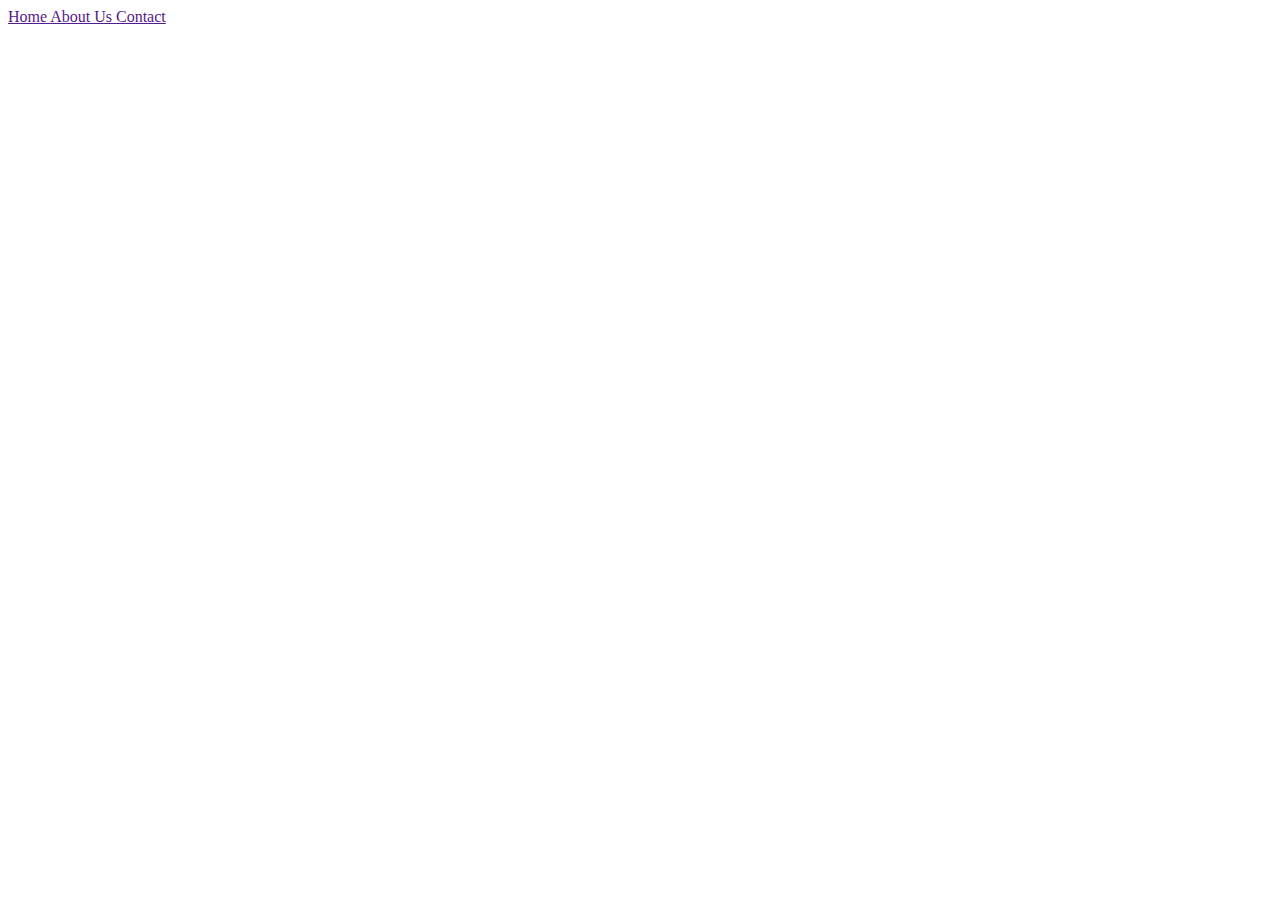
==== index.html @ b5c25b42 "first commit" ====
<!DOCTYPE html>
<html lang="en">
  <head>
    <meta charset="UTF-8" />
    <meta http-equiv="X-UA-Compatible" content="IE=edge" />
    <meta name="viewport" content="width=device-width, initial-scale=1.0" />
    <link rel="stylesheet" href="./styles/style.css" />
    <script src="./assets/main.js" type="module" defer></script>
    <title>creative art</title>
  </head>
  <body>
    <nav id="navbar">
      <div class="logo"></div>
      <div class="navbar-links">
        <a href=""> Home </a>
        <a href=""> About Us </a>
        <a href=""> Contact </a>
      </div>
    </nav>
  </body>
</html>
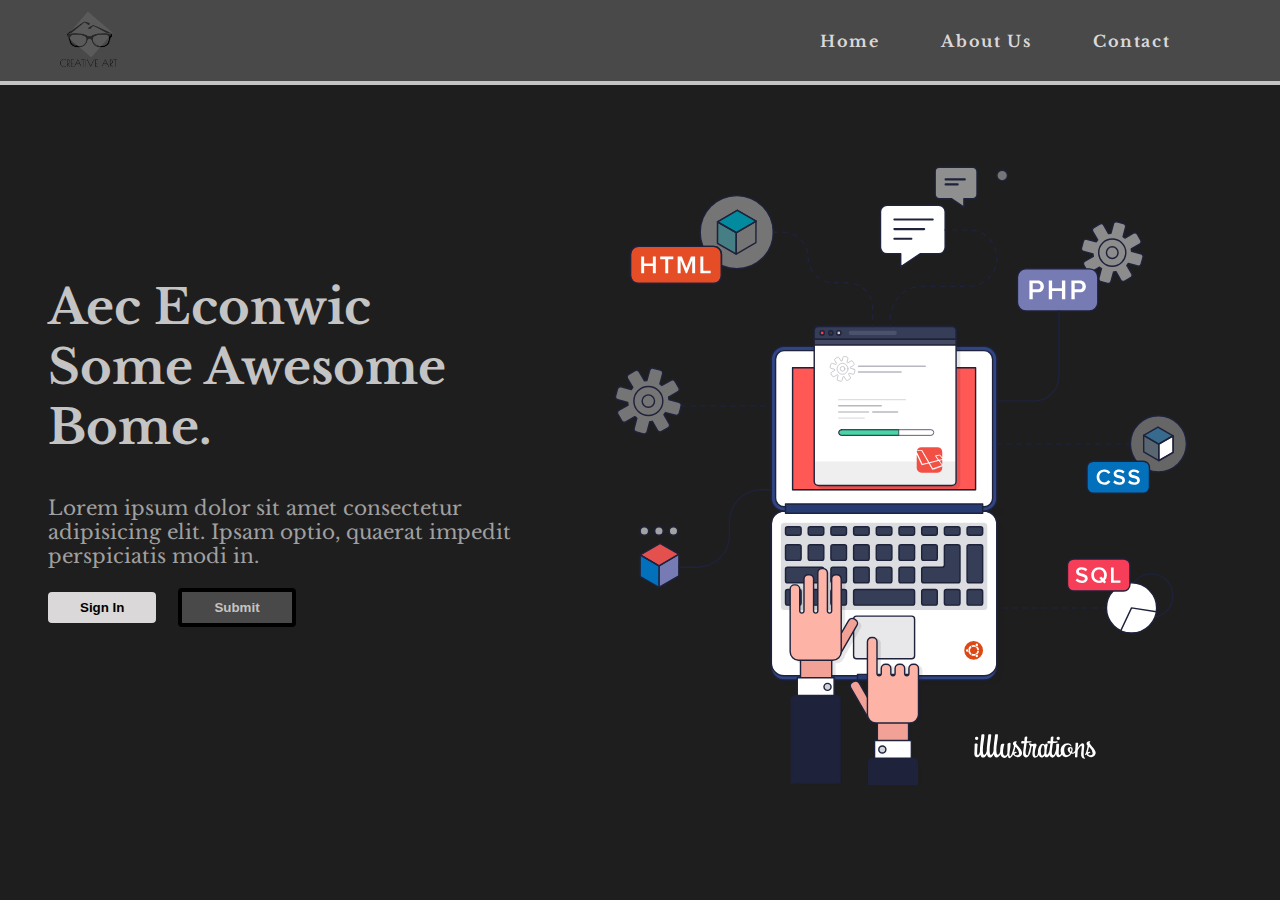
==== commit 20d5c69b: "add navbar and Hero section" ====
--- a/index.html
+++ b/index.html
@@ -10,12 +10,36 @@
   </head>
   <body>
     <nav id="navbar">
-      <div class="logo"></div>
+      <div class="logo">
+        <img src="./media/logo.png" alt="logo" />
+      </div>
       <div class="navbar-links">
         <a href=""> Home </a>
         <a href=""> About Us </a>
         <a href=""> Contact </a>
       </div>
     </nav>
+    <main>
+      <section id="hero">
+        <div class="text-box">
+          <h2>aec econwic some awesome bome.</h2>
+          <p>
+            Lorem ipsum dolor sit amet consectetur adipisicing elit. Ipsam
+            optio, quaerat impedit perspiciatis modi in.
+          </p>
+          <div class="btn-group">
+            <button class="btn-prim">sign in</button>
+            <button class="btn-sec">submit</button>
+          </div>
+        </div>
+        <div class="photo">
+          <img src="./media/illst.svg" alt="0" />
+        </div>
+      </section>
+      <section id="about-container">
+        <div class="photos"></div>
+        <div class="about-box"></div>
+      </section>
+    </main>
   </body>
 </html>
--- a/styles/style.css
+++ b/styles/style.css
@@ -0,0 +1,98 @@
+@import url("https://fonts.googleapis.com/css2?family=Libre+Baskerville:ital@1&display=swap");
+
+body,
+::after,
+::before {
+  box-sizing: border-box;
+  padding: 0;
+  margin: 0;
+  background-color: #1f1e1e;
+  font-family: "Libre Baskerville", serif;
+}
+
+a {
+  color: rgb(218, 216, 216);
+  text-decoration: none;
+}
+
+img {
+  width: 100%;
+}
+
+.btn-prim {
+  background-color: rgb(218, 216, 216);
+  padding: 0.5rem 2rem;
+  color: #000;
+  font-weight: bolder;
+  cursor: pointer;
+  border: 0;
+  border-radius: 4px;
+  text-transform: capitalize;
+}
+
+.btn-sec {
+  background-color: #494949;
+  padding: 0.5rem 2rem;
+  color: #c4c4c4;
+  font-weight: bolder;
+  cursor: pointer;
+  border: 4px solid #000000;
+  border-radius: 4px;
+  text-transform: capitalize;
+  margin-left: 1rem;
+}
+/* ####### navbar  ########  */
+#navbar {
+  display: flex;
+  justify-content: space-between;
+  align-items: center;
+  padding: 0 3rem;
+  background-color: #494949;
+  border-bottom: 4px solid #c4c4c4;
+}
+
+#navbar .logo {
+  width: 7%;
+}
+
+#navbar .navbar-links {
+  width: 40%;
+  display: flex;
+  justify-content: space-evenly;
+  font-weight: bold;
+  letter-spacing: 0.1rem;
+}
+
+#navbar .navbar-links a:hover {
+  color: #fff;
+}
+
+/* ####### Hero  ########  */
+
+#hero {
+  padding: 2rem 3rem;
+  display: flex;
+  justify-content: space-around;
+  align-items: center;
+  height: 70vh;
+}
+#hero .text-box {
+  font-size: 20px;
+  color: #c4c4c4;
+  width: 40%;
+}
+
+#hero .text-box h2 {
+  font-size: 3rem;
+  font-weight: bolder;
+  text-transform: capitalize;
+}
+
+#hero .text-box p {
+  color: rgb(160, 160, 160);
+}
+
+#hero .photo {
+  width: 60%;
+}
+/* ####### about container ########  */
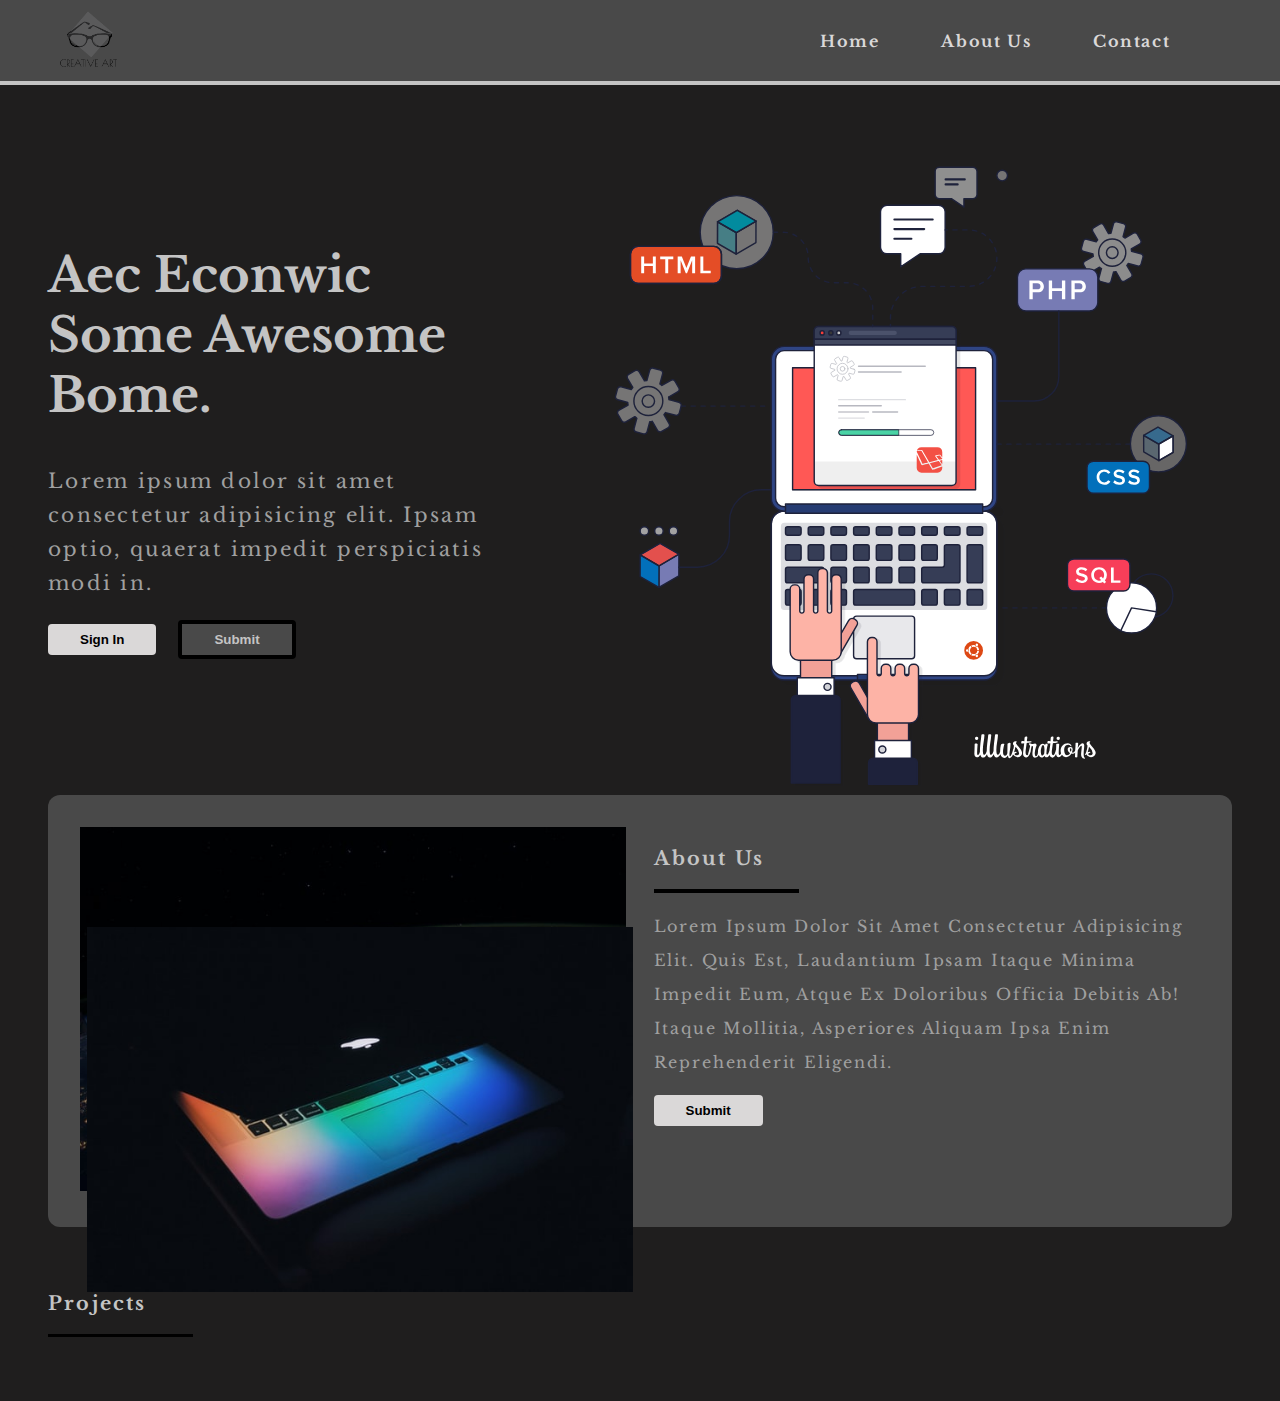
==== commit ed5fa326: "add about section" ====
--- a/index.html
+++ b/index.html
@@ -15,7 +15,7 @@
       </div>
       <div class="navbar-links">
         <a href=""> Home </a>
-        <a href=""> About Us </a>
+        <a href="#about-container"> About Us </a>
         <a href=""> Contact </a>
       </div>
     </nav>
@@ -37,8 +37,28 @@
         </div>
       </section>
       <section id="about-container">
-        <div class="photos"></div>
-        <div class="about-box"></div>
+        <div class="photos">
+          <img src="./media/photo1.jpg" alt="photo" />
+          <img src="./media/photo2.jpg" alt="photo" />
+        </div>
+        <div class="about-box">
+          <h3>about us</h3>
+          <div class="line"></div>
+          <p>
+            Lorem ipsum dolor sit amet consectetur adipisicing elit. Quis est,
+            laudantium ipsam itaque minima impedit eum, atque ex doloribus
+            officia debitis ab! Itaque mollitia, asperiores aliquam ipsa enim
+            reprehenderit eligendi.
+          </p>
+          <button class="btn-prim">Submit</button>
+        </div>
+      </section>
+      <section id="projects-grid">
+        <div class="title-box">
+          <h3>projects</h3>
+          <div class="line"></div>
+        </div>
+        <div class="grid-container"></div>
       </section>
     </main>
   </body>
--- a/styles/style.css
+++ b/styles/style.css
@@ -19,6 +19,11 @@
   width: 100%;
 }
 
+p {
+  line-height: 34px;
+  color: rgb(160, 160, 160);
+  letter-spacing: 00.114em;
+}
 .btn-prim {
   background-color: rgb(218, 216, 216);
   padding: 0.5rem 2rem;
@@ -88,11 +93,63 @@
   text-transform: capitalize;
 }
 
-#hero .text-box p {
-  color: rgb(160, 160, 160);
-}
-
 #hero .photo {
   width: 60%;
 }
 /* ####### about container ########  */
+#about-container {
+  margin: 1rem 3rem;
+  padding: 2rem;
+  background-color: #494949;
+  border-radius: 12px;
+  display: flex;
+  justify-content: space-between;
+  align-items: flex-start;
+}
+
+#about-container .photos {
+  position: relative;
+  width: 100%;
+}
+
+#about-container .photos img:last-child {
+  position: absolute;
+  top: 100px;
+  left: 7px;
+}
+
+#about-container .about-box {
+  margin-left: 1.7rem;
+  text-transform: capitalize;
+  width: 100%;
+}
+
+#about-container .about-box h3 {
+  color: #c4c4c4;
+  letter-spacing: 0.114em;
+  font-size: 1.2rem;
+}
+
+.line {
+  width: 26%;
+  padding: 0.1rem;
+  background-color: #000;
+}
+
+/* ####### projects-grid ########  */
+#projects-grid {
+  margin: 4rem 3rem;
+}
+
+#projects-grid h3 {
+  color: #c4c4c4;
+  letter-spacing: 0.114em;
+  text-transform: capitalize;
+  font-size: 1.2rem;
+}
+
+#projects-grid .line {
+  width: 12%;
+  padding: 0.1rem;
+  background-color: #000;
+}
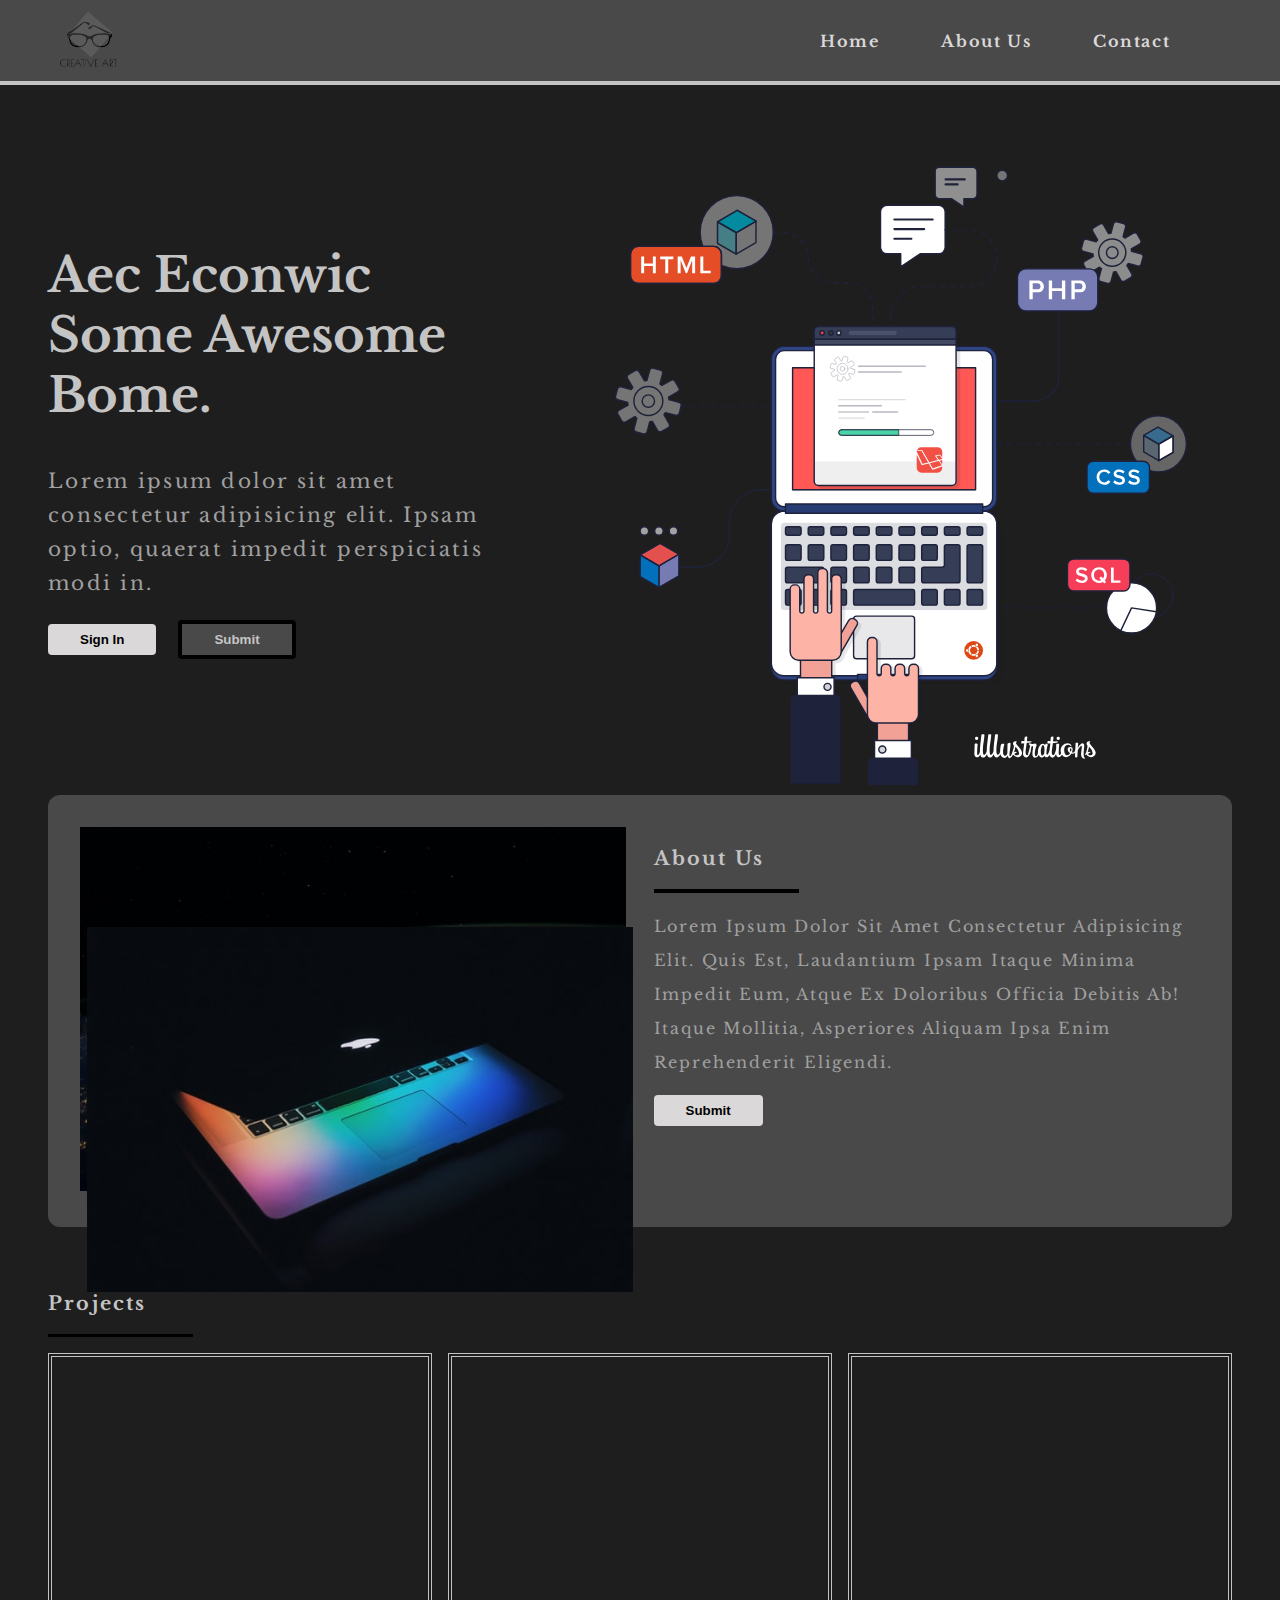
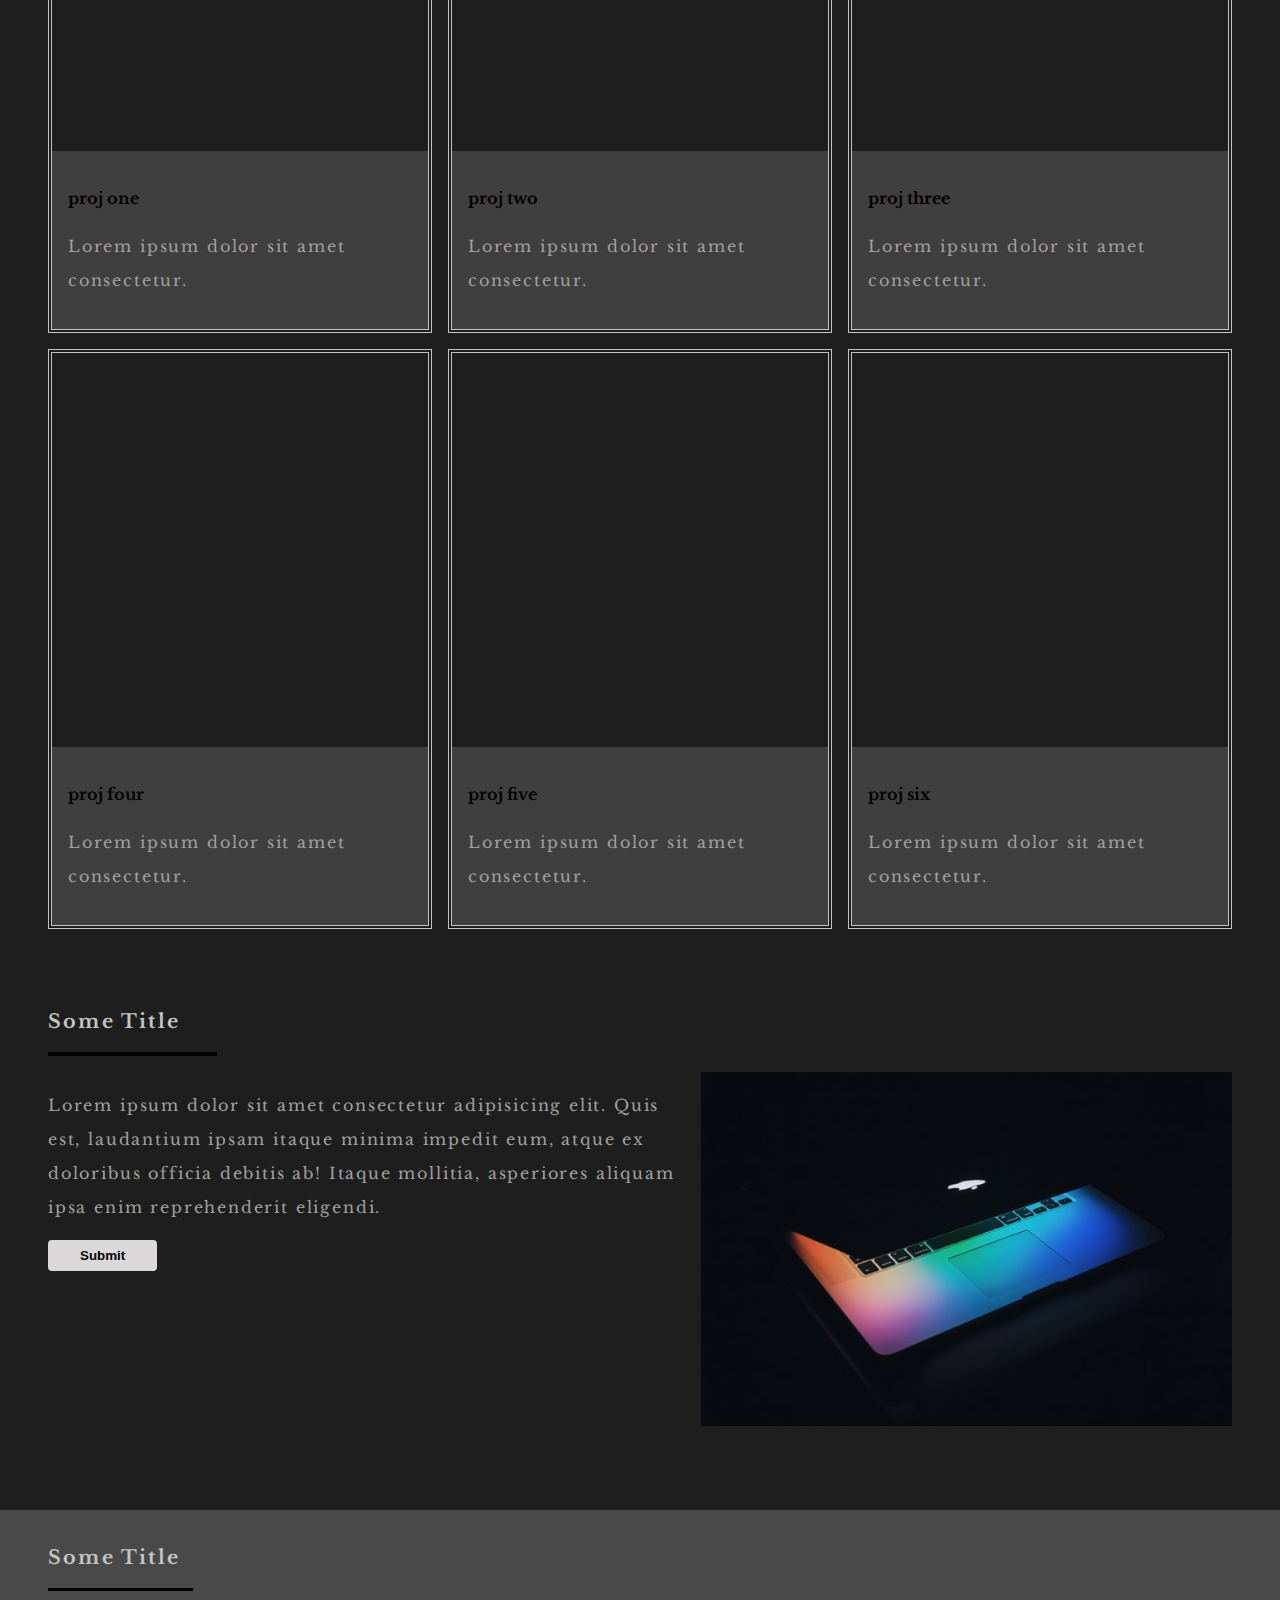
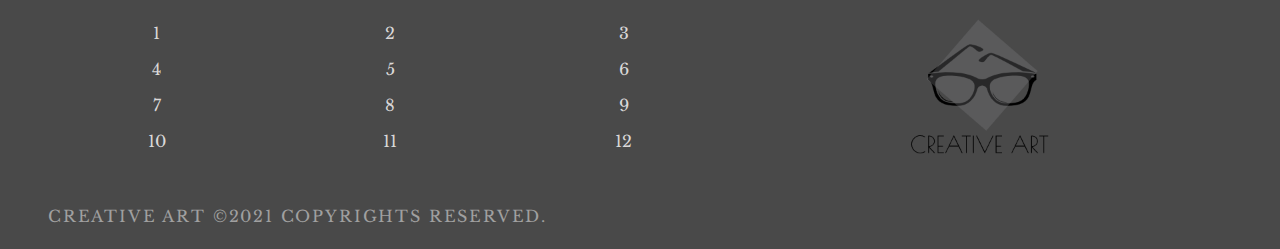
==== commit 2ab71963: "add footer and new section to home page" ====
--- a/index.html
+++ b/index.html
@@ -58,8 +58,97 @@
           <h3>projects</h3>
           <div class="line"></div>
         </div>
-        <div class="grid-container"></div>
+        <div class="grid-container">
+          <div class="project">
+            <img src="" alt="" />
+            <div class="description">
+              <h4>proj one</h4>
+              <p>Lorem ipsum dolor sit amet consectetur.</p>
+            </div>
+          </div>
+          <div class="project">
+            <img src="" alt="" />
+            <div class="description">
+              <h4>proj two</h4>
+              <p>Lorem ipsum dolor sit amet consectetur.</p>
+            </div>
+          </div>
+          <div class="project">
+            <img src="" alt="" />
+            <div class="description">
+              <h4>proj three</h4>
+              <p>Lorem ipsum dolor sit amet consectetur.</p>
+            </div>
+          </div>
+          <div class="project">
+            <img src="" alt="" />
+            <div class="description">
+              <h4>proj four</h4>
+              <p>Lorem ipsum dolor sit amet consectetur.</p>
+            </div>
+          </div>
+          <div class="project">
+            <img src="" alt="" />
+            <div class="description">
+              <h4>proj five</h4>
+              <p>Lorem ipsum dolor sit amet consectetur.</p>
+            </div>
+          </div>
+          <div class="project">
+            <img src="" alt="" />
+            <div class="description">
+              <h4>proj six</h4>
+              <p>Lorem ipsum dolor sit amet consectetur.</p>
+            </div>
+          </div>
+        </div>
+      </section>
+      <section id="box-text">
+        <div class="title-box">
+          <h3>some title</h3>
+          <div class="line"></div>
+        </div>
+        <div class="content-container">
+          <div class="text">
+            <p>
+              Lorem ipsum dolor sit amet consectetur adipisicing elit. Quis est,
+              laudantium ipsam itaque minima impedit eum, atque ex doloribus
+              officia debitis ab! Itaque mollitia, asperiores aliquam ipsa enim
+              reprehenderit eligendi.
+            </p>
+            <button class="btn-prim">Submit</button>
+          </div>
+          <div class="photo">
+            <img src="./media/photo2.jpg" alt="" />
+          </div>
+        </div>
       </section>
     </main>
+    <footer id="footer">
+      <div class="title-box">
+        <h3>some title</h3>
+        <div class="line"></div>
+      </div>
+      <div class="footer-links">
+        <a href="">1</a>
+        <a href="">2</a>
+        <a href="">3</a>
+        <a href="">4</a>
+        <a href="">5</a>
+        <a href="">6</a>
+        <a href="">7</a>
+        <a href="">8</a>
+        <a href="">9</a>
+        <a href="">10</a>
+        <a href="">11</a>
+        <a href="">12</a>
+      </div>
+      <div class="end-logo">
+        <img src="./media/logo.png" alt="logo" />
+      </div>
+      <div class="copyrights">
+        <p>Creative art &copy;2021 copyrights reserved.</p>
+      </div>
+    </footer>
   </body>
 </html>
--- a/styles/style.css
+++ b/styles/style.css
@@ -153,3 +153,117 @@
   padding: 0.1rem;
   background-color: #000;
 }
+
+#projects-grid .grid-container {
+  margin-top: 1rem;
+  display: grid;
+  grid-template-columns: repeat(3, 2fr);
+  grid-template-rows: repeat(2, 1fr);
+  grid-gap: 1rem;
+  height: fit-content;
+}
+
+#projects-grid .grid-container .project {
+  padding: 1rem;
+  border: 4px double #c4c4c4;
+  height: 60vh;
+  position: relative;
+  cursor: pointer;
+}
+
+.project .description {
+  position: absolute;
+  bottom: 0;
+  left: 0;
+  padding: 1rem;
+  background-color: #c4c4c434;
+}
+
+.project:hover {
+  transform: translateY(-8px);
+  transition: transform 0.4s ease-in;
+}
+/* ####### box-text ########  */
+#box-text {
+  margin: 5rem 3rem;
+}
+
+#box-text h3 {
+  color: #c4c4c4;
+  letter-spacing: 0.114em;
+  text-transform: capitalize;
+  font-size: 1.2rem;
+}
+
+#box-text .line {
+  width: 14%;
+}
+
+#box-text .content-container {
+  margin-top: 1rem;
+  display: flex;
+  justify-content: space-between;
+  align-items: flex-start;
+}
+
+.content-container .photo {
+  width: 50%;
+}
+
+.content-container .text {
+  width: 60%;
+  margin-right: 1rem;
+}
+/* ####### footer ########  */
+#footer {
+  padding: 1rem 3rem 0;
+  background-color: #494949;
+  display: grid;
+  grid-template-areas:
+    "a a a a"
+    "b b b c"
+    "d d d d";
+  align-items: center;
+}
+
+#footer .title-box {
+  grid-area: a;
+}
+
+#footer .title-box .line {
+  width: 12%;
+}
+
+#footer h3 {
+  color: #c4c4c4;
+  letter-spacing: 0.114em;
+  text-transform: capitalize;
+  font-size: 1.2rem;
+}
+
+#footer .footer-links {
+  grid-area: b;
+  display: grid;
+  grid-template-columns: repeat(3, 1fr);
+  grid-template-rows: repeat(1, 1fr);
+  align-items: center;
+  grid-gap: 1rem;
+  width: 100%;
+  margin: 2rem 0;
+}
+
+#footer .footer-links a {
+  text-align: center;
+}
+
+#footer .copyrights {
+  grid-area: d;
+  text-transform: uppercase;
+  color: #fff;
+}
+
+.end-logo {
+  width: 40%;
+  grid-area: c;
+  margin: auto;
+}
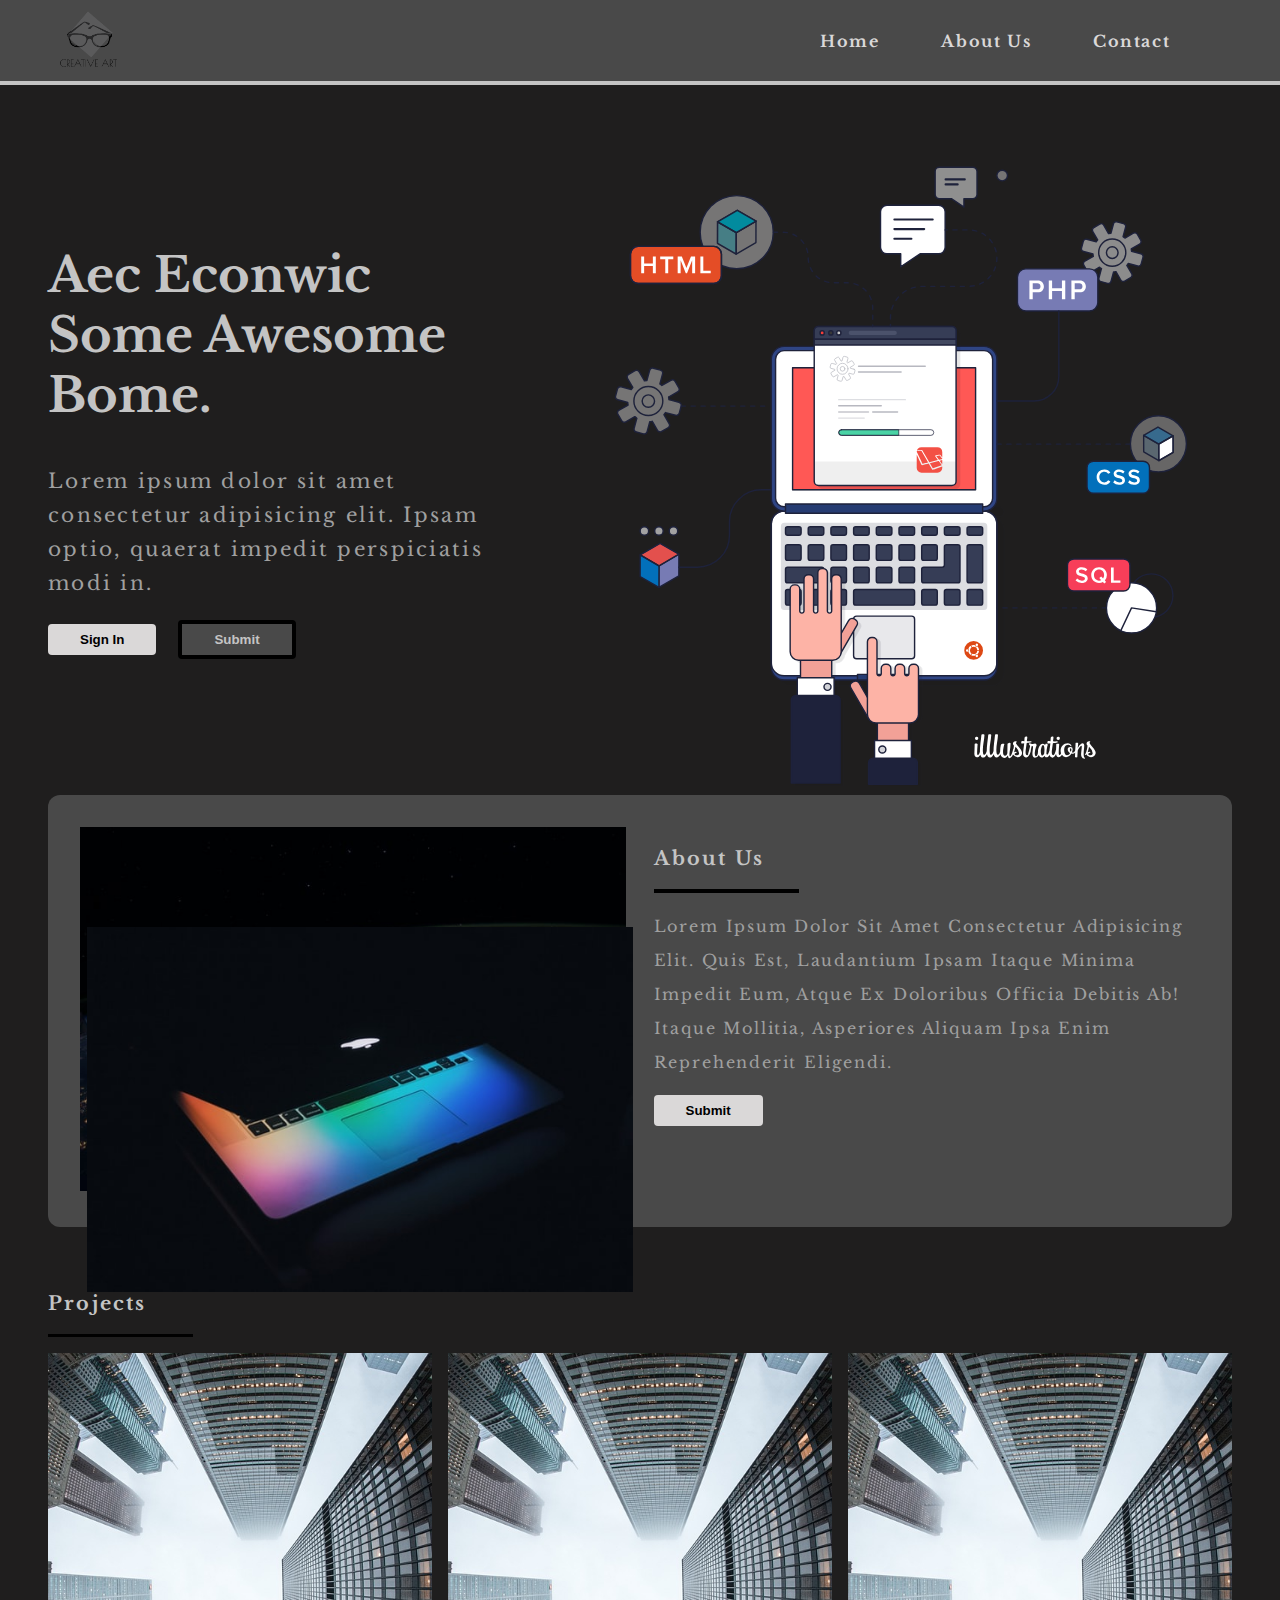
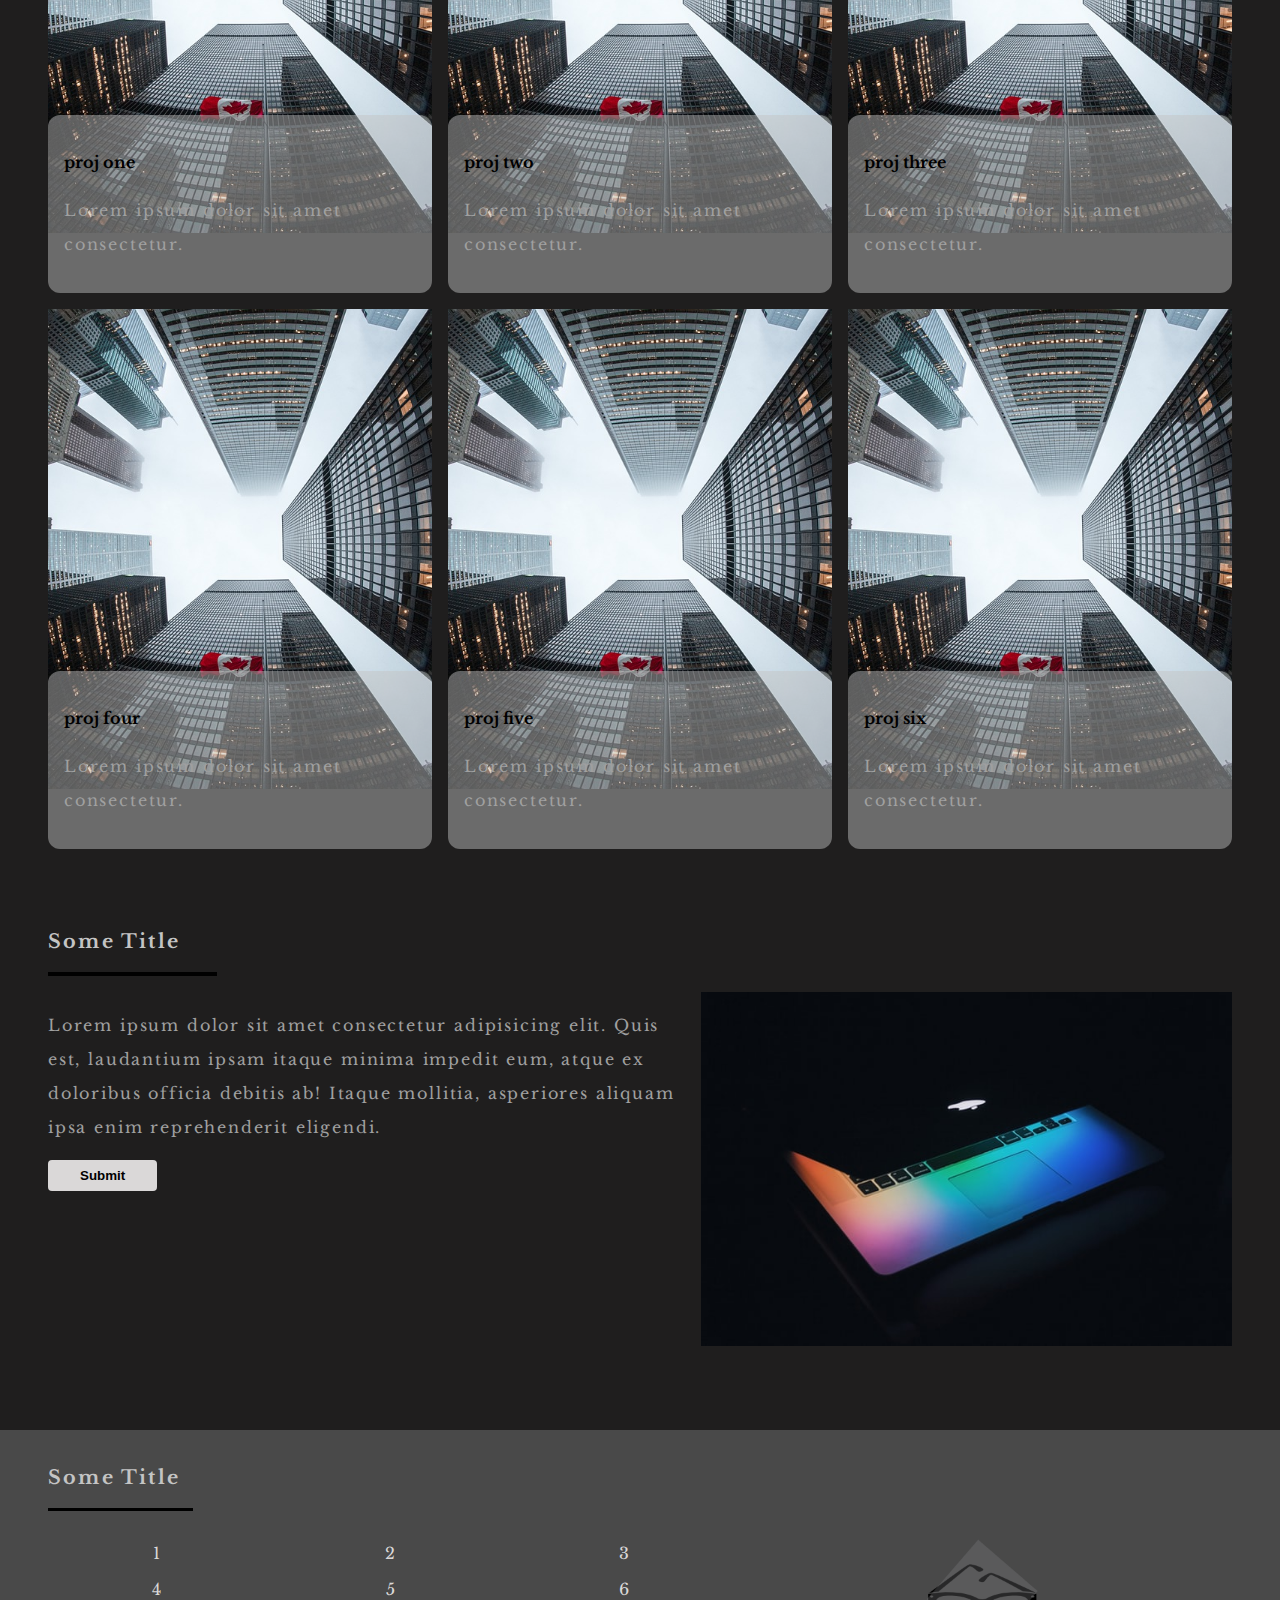
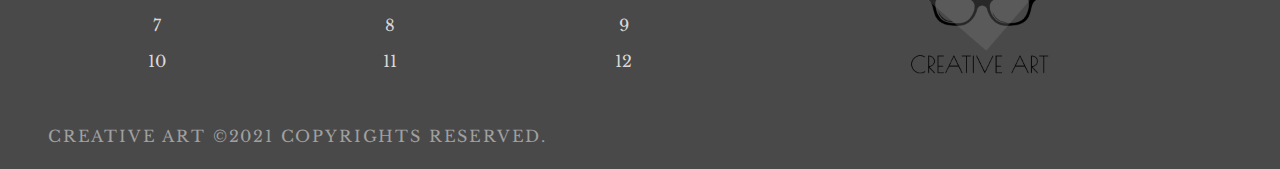
==== commit d1e063a0: "add responsive layout to home page" ====
--- a/index.html
+++ b/index.html
@@ -5,7 +5,7 @@
     <meta http-equiv="X-UA-Compatible" content="IE=edge" />
     <meta name="viewport" content="width=device-width, initial-scale=1.0" />
     <link rel="stylesheet" href="./styles/style.css" />
-    <script src="./assets/main.js" type="module" defer></script>
+    <script src="./assets/main.js" defer></script>
     <title>creative art</title>
   </head>
   <body>
@@ -17,6 +17,11 @@
         <a href=""> Home </a>
         <a href="#about-container"> About Us </a>
         <a href=""> Contact </a>
+      </div>
+      <div class="hamburger">
+        <span class="bar"></span>
+        <span class="bar"></span>
+        <span class="bar"></span>
       </div>
     </nav>
     <main>
@@ -60,42 +65,42 @@
         </div>
         <div class="grid-container">
           <div class="project">
-            <img src="" alt="" />
+            <img src="./media/projects photos/p1.jpg" alt="" />
             <div class="description">
               <h4>proj one</h4>
               <p>Lorem ipsum dolor sit amet consectetur.</p>
             </div>
           </div>
           <div class="project">
-            <img src="" alt="" />
+            <img src="./media/projects photos/p1.jpg" alt="" />
             <div class="description">
               <h4>proj two</h4>
               <p>Lorem ipsum dolor sit amet consectetur.</p>
             </div>
           </div>
           <div class="project">
-            <img src="" alt="" />
+            <img src="./media/projects photos/p1.jpg" alt="" />
             <div class="description">
               <h4>proj three</h4>
               <p>Lorem ipsum dolor sit amet consectetur.</p>
             </div>
           </div>
           <div class="project">
-            <img src="" alt="" />
+            <img src="./media/projects photos/p1.jpg" alt="" />
             <div class="description">
               <h4>proj four</h4>
               <p>Lorem ipsum dolor sit amet consectetur.</p>
             </div>
           </div>
           <div class="project">
-            <img src="" alt="" />
+            <img src="./media/projects photos/p1.jpg" alt="" />
             <div class="description">
               <h4>proj five</h4>
               <p>Lorem ipsum dolor sit amet consectetur.</p>
             </div>
           </div>
           <div class="project">
-            <img src="" alt="" />
+            <img src="./media/projects photos/p1.jpg" alt="" />
             <div class="description">
               <h4>proj six</h4>
               <p>Lorem ipsum dolor sit amet consectetur.</p>
--- a/styles/style.css
+++ b/styles/style.css
@@ -46,6 +46,7 @@
   text-transform: capitalize;
   margin-left: 1rem;
 }
+
 /* ####### navbar  ########  */
 #navbar {
   display: flex;
@@ -70,6 +71,20 @@
 
 #navbar .navbar-links a:hover {
   color: #fff;
+}
+
+#navbar .hamburger {
+  display: none;
+}
+
+#navbar .hamburger .bar {
+  display: block;
+  width: 25px;
+  height: 3px;
+  margin: 5px auto;
+  -webkit-transition: all 0.3s ease-in-out;
+  transition: all 0.3s ease-in-out;
+  background-color: #fff;
 }
 
 /* ####### Hero  ########  */
@@ -164,19 +179,21 @@
 }
 
 #projects-grid .grid-container .project {
-  padding: 1rem;
-  border: 4px double #c4c4c4;
+  padding: 0;
+  margin: 0;
   height: 60vh;
   position: relative;
   cursor: pointer;
 }
 
 .project .description {
+  margin: 0;
   position: absolute;
   bottom: 0;
   left: 0;
   padding: 1rem;
-  background-color: #c4c4c434;
+  background-color: #c4c4c477;
+  border-radius: 12px;
 }
 
 .project:hover {
@@ -267,3 +284,129 @@
   grid-area: c;
   margin: auto;
 }
+/* ####### media-query ########  */
+@media (max-width: 760px) {
+  body {
+    font-size: 12px;
+    text-align: center;
+  }
+  .line {
+    display: block;
+    margin: 0 auto;
+  }
+  #navbar {
+    display: flex;
+    justify-content: space-between;
+    align-items: center;
+    padding: 0rem 2rem;
+  }
+  #navbar .hamburger {
+    display: block;
+    cursor: pointer;
+  }
+  #navbar .logo {
+    width: 20%;
+  }
+  #navbar .navbar-links {
+    position: fixed;
+    top: -400rem;
+    flex-direction: column;
+    background-color: rgb(75, 75, 75);
+    width: 100%;
+    height: 50vh;
+    text-align: center;
+    transition: 0.4s;
+    box-shadow: 0 10px 27px rgba(0, 0, 0, 0.05);
+  }
+  #navbar .navbar-links.active {
+    left: 0;
+    top: 4rem;
+    transition: 0.6s;
+  }
+  .hamburger.active .bar:nth-child(2) {
+    opacity: 0;
+  }
+
+  .hamburger.active .bar:nth-child(1) {
+    transform: translateY(8px) rotate(45deg);
+  }
+
+  .hamburger.active .bar:nth-child(3) {
+    transform: translateY(-8px) rotate(-45deg);
+  }
+
+  #hero {
+    margin-top: 3rem;
+    padding: 0 2rem;
+    display: flex;
+    flex-direction: column-reverse;
+    align-items: center;
+    height: 100vh;
+  }
+  #hero .text-box {
+    font-size: 1rem;
+    width: 100%;
+  }
+  #about-container {
+    flex-direction: column;
+    margin: 2rem;
+    padding: 1rem;
+  }
+  #about-container .about-box {
+    margin: 1.7rem 0;
+    text-transform: capitalize;
+    width: 90%;
+  }
+  #about-container .photos img:last-child {
+    display: none;
+  }
+  #projects-grid .grid-container {
+    margin-top: 1rem;
+    display: flex;
+    align-items: center;
+    justify-content: space-around;
+    flex-direction: column;
+  }
+  #projects-grid .grid-container .project {
+    margin: 2rem 0;
+    position: relative;
+  }
+  #projects-grid .project img {
+    height: 100%;
+    width: 100%;
+  }
+
+  #projects-grid .project .description {
+    position: absolute;
+    right: 0;
+    bottom: 0;
+    left: 0;
+  }
+  #projects-grid .project .description h4 {
+    font-size: 1.5rem;
+    text-transform: uppercase;
+  }
+  #box-text {
+    display: flex;
+    flex-direction: column;
+  }
+  #box-text .content-container {
+    width: 100%;
+  }
+  #box-text .photo {
+    display: none;
+  }
+  .content-container .text {
+    width: 100%;
+  }
+  #footer {
+    padding: 1rem 3rem 0;
+    background-color: #494949;
+    display: flex;
+    flex-direction: column;
+    align-items: center;
+  }
+  #footer .end-logo {
+    display: none;
+  }
+}
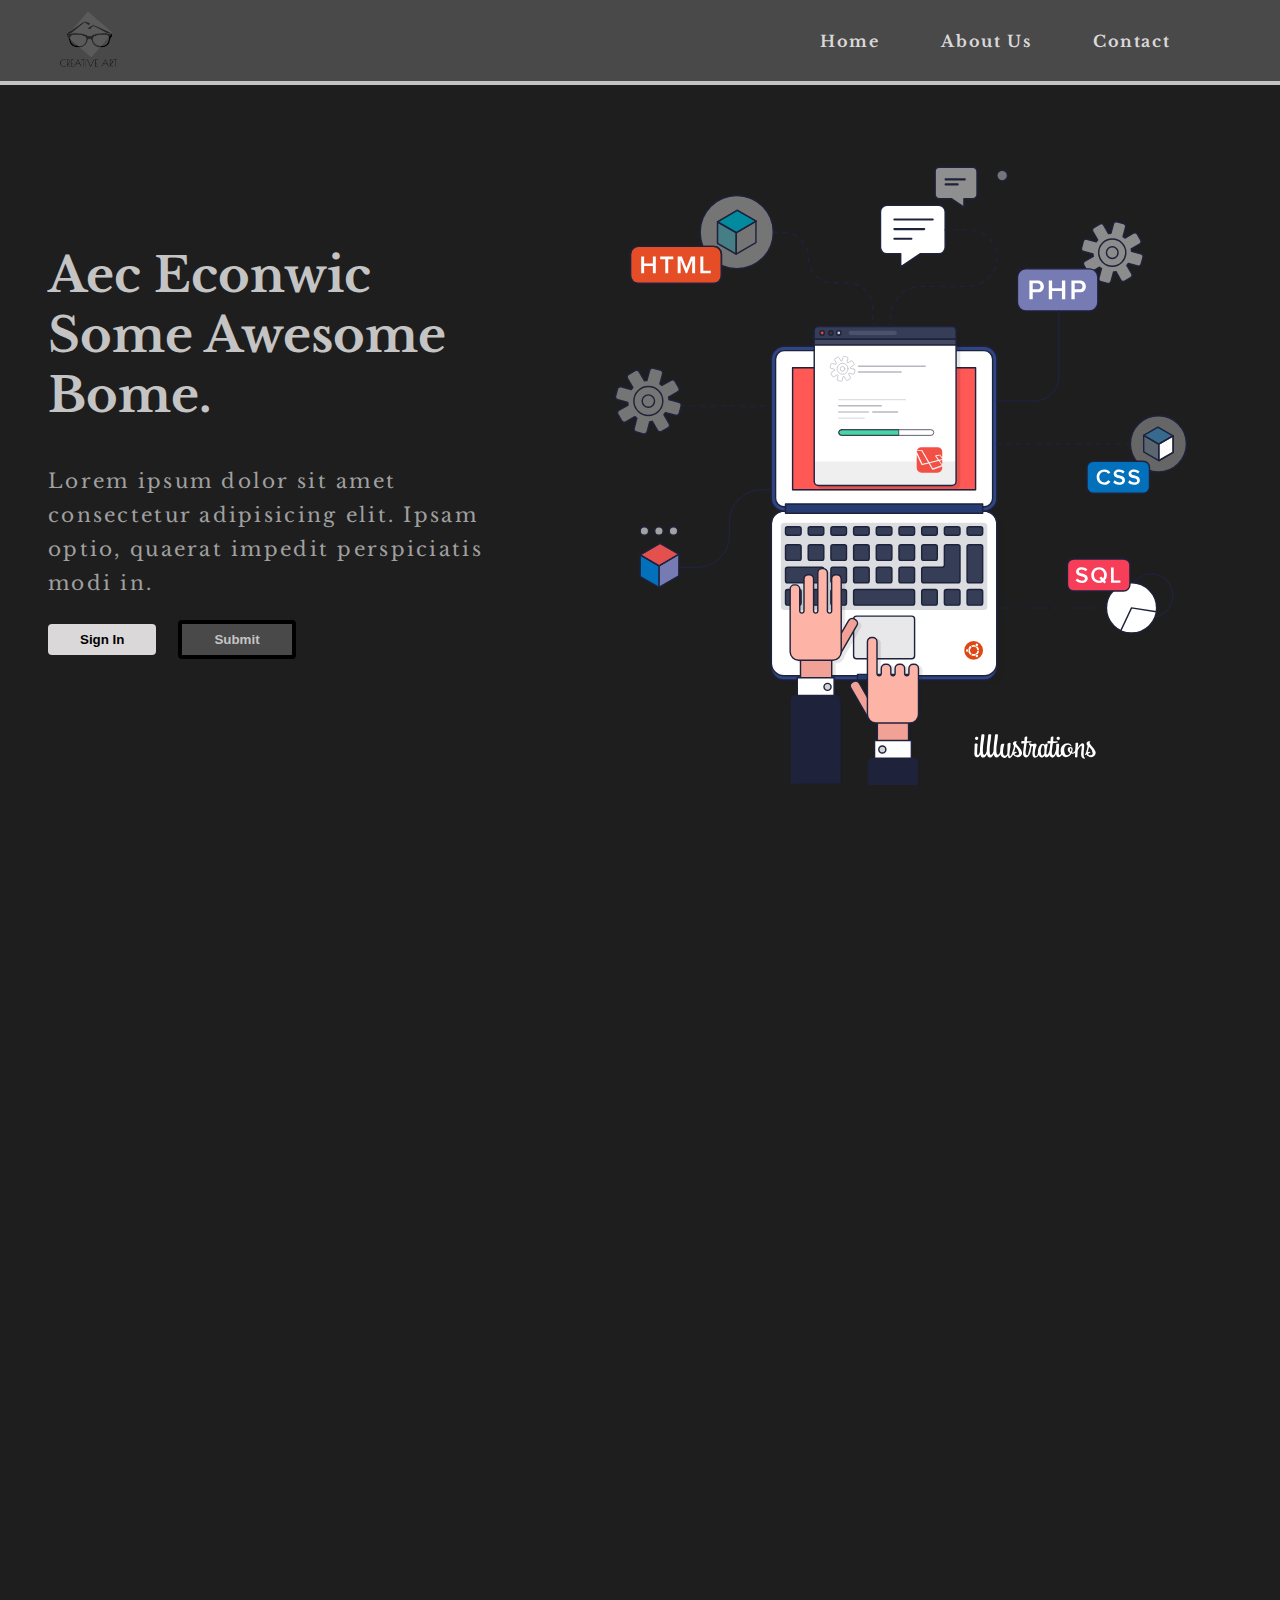
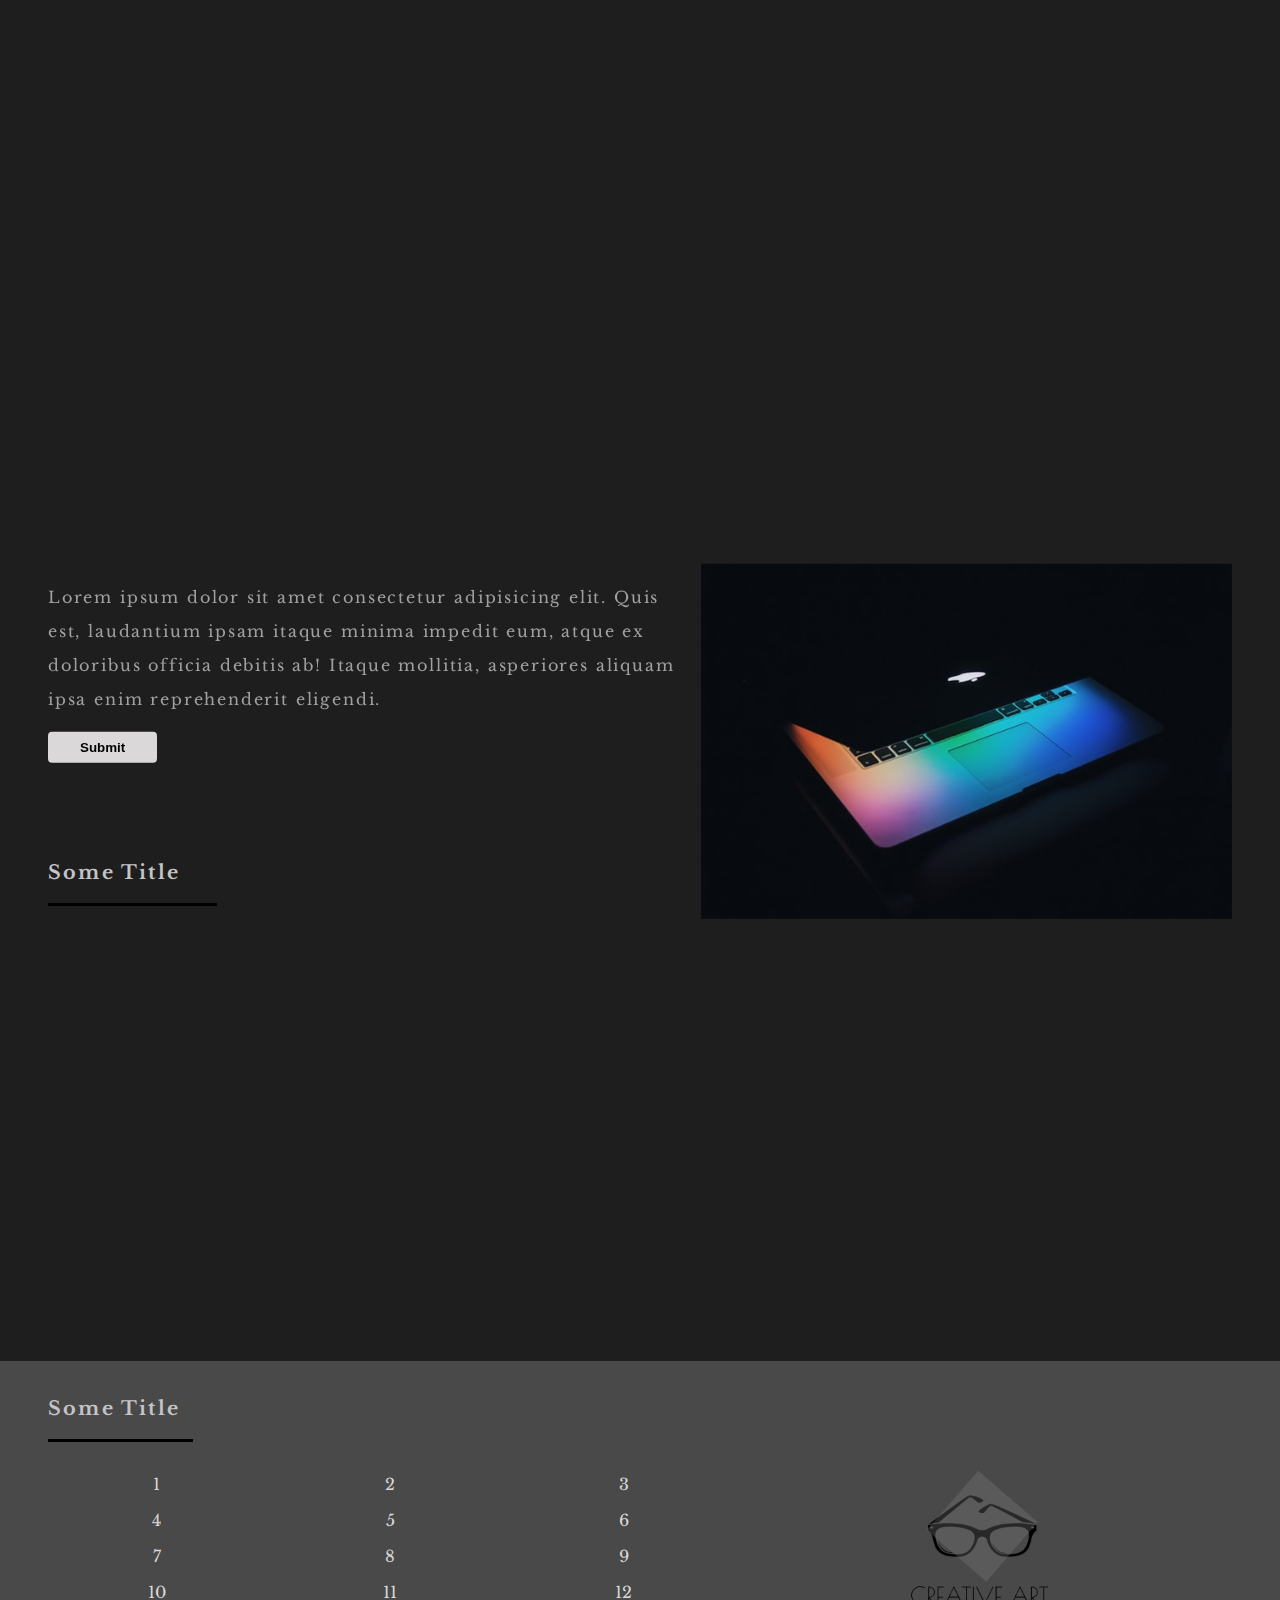
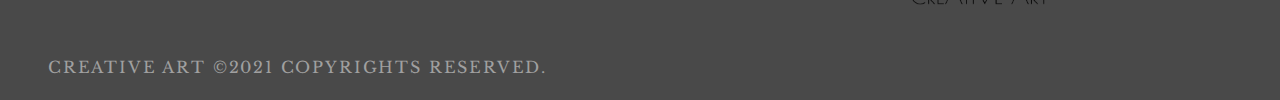
==== commit 1a982183: "add responsive design and display scroll animation to home layout" ====
--- a/index.html
+++ b/index.html
@@ -5,7 +5,9 @@
     <meta http-equiv="X-UA-Compatible" content="IE=edge" />
     <meta name="viewport" content="width=device-width, initial-scale=1.0" />
     <link rel="stylesheet" href="./styles/style.css" />
+    <link rel="stylesheet" href="https://unpkg.com/aos@next/dist/aos.css" />
     <script src="./assets/main.js" defer></script>
+
     <title>creative art</title>
   </head>
   <body>
@@ -14,9 +16,9 @@
         <img src="./media/logo.png" alt="logo" />
       </div>
       <div class="navbar-links">
-        <a href=""> Home </a>
-        <a href="#about-container"> About Us </a>
-        <a href=""> Contact </a>
+        <a href="#hero"> Home </a>
+        <a href="./About.html"> About Us </a>
+        <a href="./Contact.html"> Contact </a>
       </div>
       <div class="hamburger">
         <span class="bar"></span>
@@ -41,10 +43,14 @@
           <img src="./media/illst.svg" alt="0" />
         </div>
       </section>
-      <section id="about-container">
+      <section
+        id="about-container"
+        data-aos="fade-in"
+        data-aos-delay="50"
+        data-aos-duration="1000"
+      >
         <div class="photos">
           <img src="./media/photo1.jpg" alt="photo" />
-          <img src="./media/photo2.jpg" alt="photo" />
         </div>
         <div class="about-box">
           <h3>about us</h3>
@@ -58,7 +64,12 @@
           <button class="btn-prim">Submit</button>
         </div>
       </section>
-      <section id="projects-grid">
+      <section
+        id="projects-grid"
+        data-aos="fade-up"
+        data-aos-delay="50"
+        data-aos-duration="1000"
+      >
         <div class="title-box">
           <h3>projects</h3>
           <div class="line"></div>
@@ -113,7 +124,12 @@
           <h3>some title</h3>
           <div class="line"></div>
         </div>
-        <div class="content-container">
+        <div
+          class="content-container"
+          data-aos="slide-down"
+          data-aos-delay="50"
+          data-aos-duration="1000"
+        >
           <div class="text">
             <p>
               Lorem ipsum dolor sit amet consectetur adipisicing elit. Quis est,
@@ -155,5 +171,9 @@
         <p>Creative art &copy;2021 copyrights reserved.</p>
       </div>
     </footer>
+    <script src="https://unpkg.com/aos@next/dist/aos.js"></script>
+    <script>
+      AOS.init();
+    </script>
   </body>
 </html>
